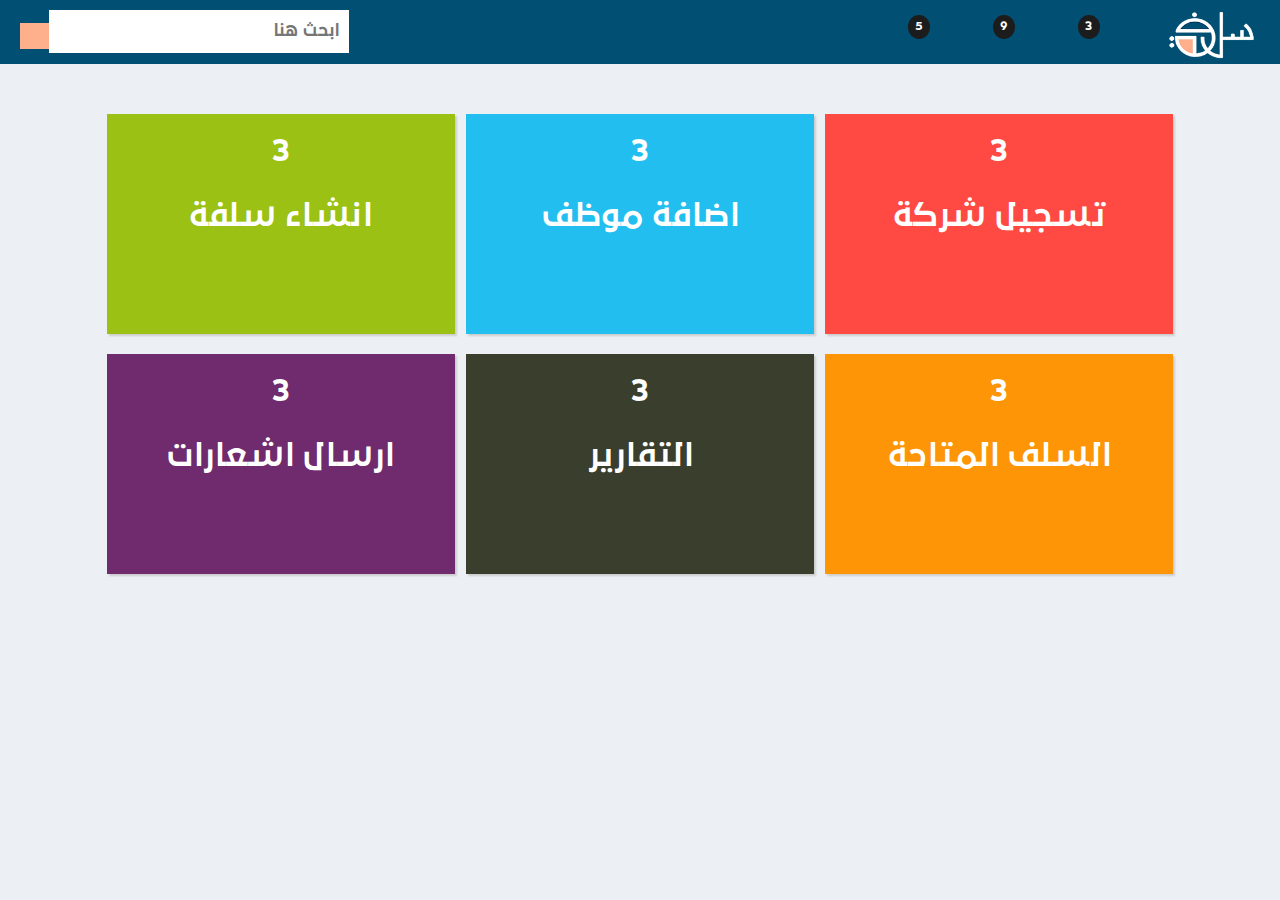
==== admin/index.html @ eb9fb704 "f" ====
<!DOCTYPE html>
<html lang="en" dir="ltr">
  <head>
    <meta charset="utf-8">
    <title>لوحة التحكم</title>
    <link href='http://fonts.googleapis.com/css?family=Nunito:400,300,700' rel='stylesheet' type='text/css'>
    <link rel="stylesheet" href="https://use.fontawesome.com/releases/v5.0.9/css/all.css" integrity="sha384-5SOiIsAziJl6AWe0HWRKTXlfcSHKmYV4RBF18PPJ173Kzn7jzMyFuTtk8JA7QQG1" crossorigin="anonymous">
    <link rel="stylesheet" href="../css/normalize.css">
    <link rel="stylesheet" href="../css/admin/cpanel.css">
  </head>
  <body>
    <!-- navbar -->
    <header>
      <img src="../img/logo-white.png" alt="">
      <div class="search">
        <input type="search" name="search" value="" placeholder="ابحث هنا">
        <button type="button" name="button"><i class="fas fa-search"></i></button>
      </div>
      <div class="icons">
        <span><i class="fas fa-tasks"></i> <label for="fa-tasks">3</label></span>
        <span><i class="fas fa-envelope"></i> <label for="fa-envelope">9</label></span>
        <span><i class="fas fa-bell"></i> <label for="fa-bell">5</label></span>
      </div>
    </header>
    <!-- start content -->
    <div class="container">
      <a href="register.html">
        <div class="service" id="first">
          <i class="fas fa-building"></i>
          <label>3</label>
          <p> تسجيل شركة </p>
       </div>
      </a>
    <a href="add.html" >
      <div class="service" id="sec">
        <i class="fas fa-user"></i>
        <label>3</label>
        <p> اضافة موظف </p>
      </div>
    </a>
    <a href="#">
      <div class="service" id="third">
        <i class="fas fa-database"></i>
        <label>3</label>
        <p> انشاء سلفة </p>
      </div>
    </a>
    <a href="#">
    <div class="service" id="forth">
      <i class="fas fa-tasks"></i>
      <label>3</label>
      <p> السلف المتاحة </p>
    </div>
    </a>
    <a href="emplist.html">
    <div class="service" id="fifth">
      <i class="fas fa-file"></i>
      <label>3</label>
      <p> التقارير </p>
    </div>
    </a>
    <a href="#">
    <div class="service" id="sixth">
      <i class="fas fa-bell"></i>
      <label>3</label>
      <p> ارسال اشعارات </p>
    </div>
    </a>
  </div>

  </body>
</html>
---- css/admin/cpanel.css ----
/* Gobal rules */
@font-face {
	font-family: 'bukrabold';
	font-style: normal;
	font-weight: 700;
	src: url(../../fonts/29ltbukrabold.ttf);
}

@font-face {
	font-family: 'bukra';
	font-style: normal;
	font-weight: 400;
	src: url(../../fonts/29ltbukraregular.ttf);
}

@font-face {
	font-family: 'bukra-Light';
	font-style: normal;
	font-weight: 400;
	src: url(../../fonts/29ltbukralight.ttf);
}
body{
  font-family: 'bukrabold', sans-serif;
  direction: rtl;
  background-color: #ECF0F5
}
a {
	text-decoration: none;
}

/* start header */
header {
  background-color: #014F73;
  overflow: hidden;
  width: 100%;
  position: static;
  padding-bottom: 4px
}
header img {
  height: 50px;
  float: right;
  margin-top: 10px;
  margin-right: 25px
}
header .icons {
  margin-right: 200px;
}
header .icons span {
  margin-top: 25px;
  margin-left: 80px;
  display: inline-block;
  vertical-align: middle;
  color: #FFF;
  font-size: 30px;
  position: relative;
  cursor: pointer;
}
header .icons span label {
  position: absolute;
  top: -10px;
  right: -20px;
  color: #FFF;
  font-size: 12px;
  background-color: #1d1c1d;
  border-radius: 50%;
  padding: 5px 7px;
}
header .search {
  float: left;
  margin-left: 20px
}
header input {
  margin-right: 20px;
  height: 43px;
  width: 300px;
  margin-top: 10px;
  padding: 10px;
  margin-left: 0;
  border: none;
}
header button {
  padding: 13px 15px;
  margin-right: -6px;
  background-color: #FEB08C;
  color: #2A2B2A;
  font-weight: 400;
  border: none;
  font-size: 15px;
  font-weight: 400;
}

/* start content */
.container {
  width: 85%;
  margin: 50px auto;
}
.container .service i {
  display: block;
  font-size: 60px;
  margin-top: 20px;
  margin-bottom: 20px
}
.container .service label {
  font-size: 30px
}
.container .service p {
  font-size: 30px
}
.container .service a {
	color: #FFF
}
.container .service {
  height: 220px;
  width: 32%;
  box-shadow: 2px 2px 2px #CCC;
  color: #FFF;
  text-align: center;
  font-weight: bold;
  float: right;
  margin-right: 1%;
  margin-bottom: 20px
}
.container #first {
	background-color: #FF4A43;
}
.container #sec {
  background-color: #22BEEF
}
.container #third {
  background-color: #9ac114
}
.container #forth {
  background-color: #FE9507
}
.container #fifth {
  background-color: #3a3e2d
}
.container #sixth {
  background-color: #6f2b6d
}
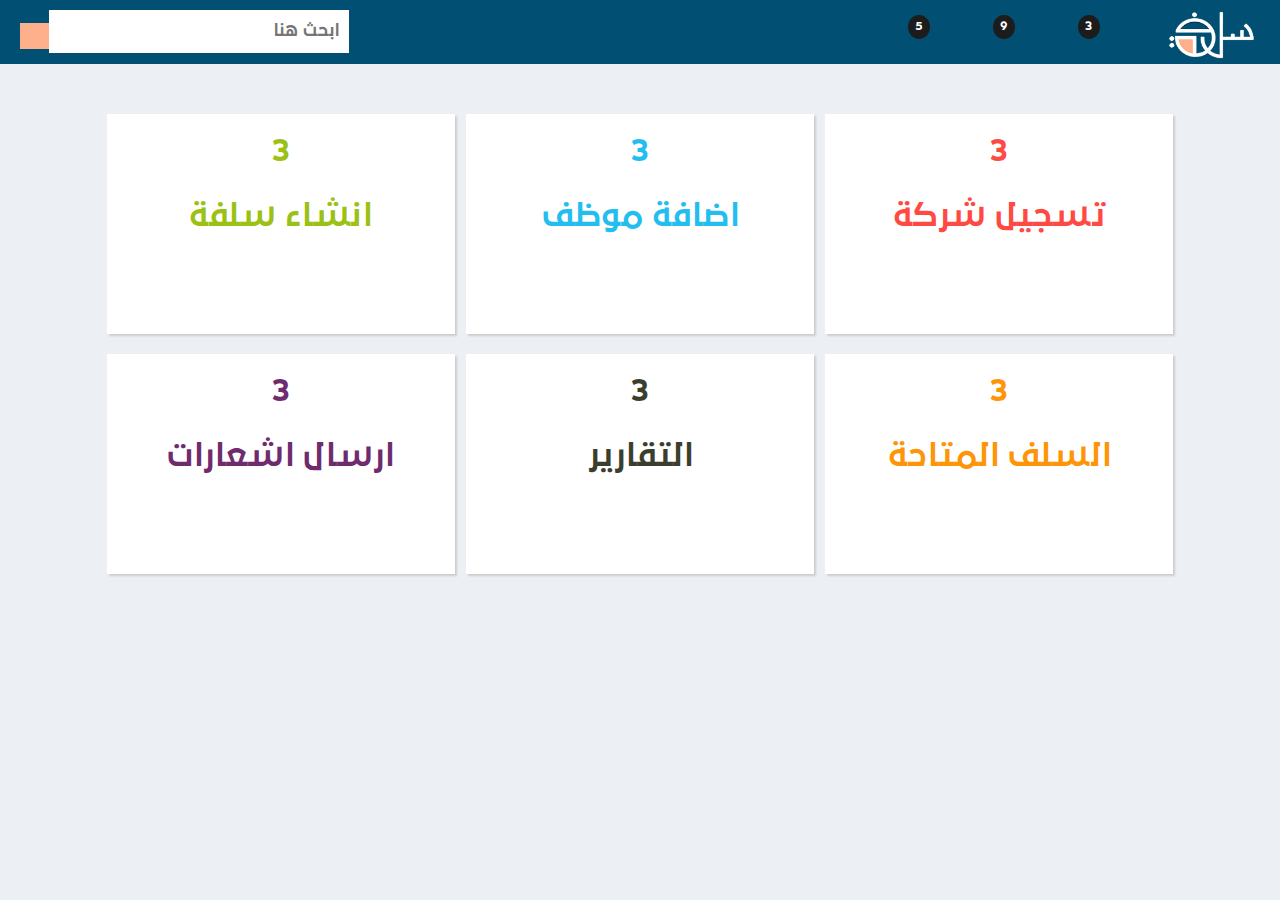
==== commit bfcd53c4: "f" ====
--- a/admin/index.html
+++ b/admin/index.html
@@ -67,6 +67,6 @@
     </div>
     </a>
   </div>
-
+  <script src="../js/jquery-3.3.1.min.js"></script>
   </body>
 </html>
--- a/css/admin/cpanel.css
+++ b/css/admin/cpanel.css
@@ -65,6 +65,13 @@
   border-radius: 50%;
   padding: 5px 7px;
 }
+header .icons span:hover label {
+	color: #BC385A;
+	background-color: #2A2B2A;
+	font-size: 16px;
+	padding: 7px 9px;
+	transition: all 0.2s ease-in-out
+}
 header .search {
   float: left;
   margin-left: 20px
@@ -113,7 +120,7 @@
   height: 220px;
   width: 32%;
   box-shadow: 2px 2px 2px #CCC;
-  color: #FFF;
+  background-color: #FFF;
   text-align: center;
   font-weight: bold;
   float: right;
@@ -121,20 +128,43 @@
   margin-bottom: 20px
 }
 .container #first {
+	color: #FF4A43;
+}
+.container #first:hover {
 	background-color: #FF4A43;
 }
 .container #sec {
+	color: #22BEEF;
+}
+.container #sec:hover {
   background-color: #22BEEF
 }
 .container #third {
-  background-color: #9ac114
+  color: #9ac114
+}
+.container #third:hover {
+	background-color: #9ac114;
 }
 .container #forth {
+  color: #FE9507
+}
+.container #forth:hover {
   background-color: #FE9507
 }
 .container #fifth {
+  color: #3a3e2d
+}
+.container #fifth:hover {
   background-color: #3a3e2d
 }
 .container #sixth {
+  color: #6f2b6d
+}
+.container #sixth:hover {
   background-color: #6f2b6d
 }
+#first:hover, #sec:hover,#third:hover,#forth:hover,#fifth:hover,#sixth:hover{
+	color: #FFF;
+	font-size: 40px;
+	transition: all 0.4s ease-in-out
+}
